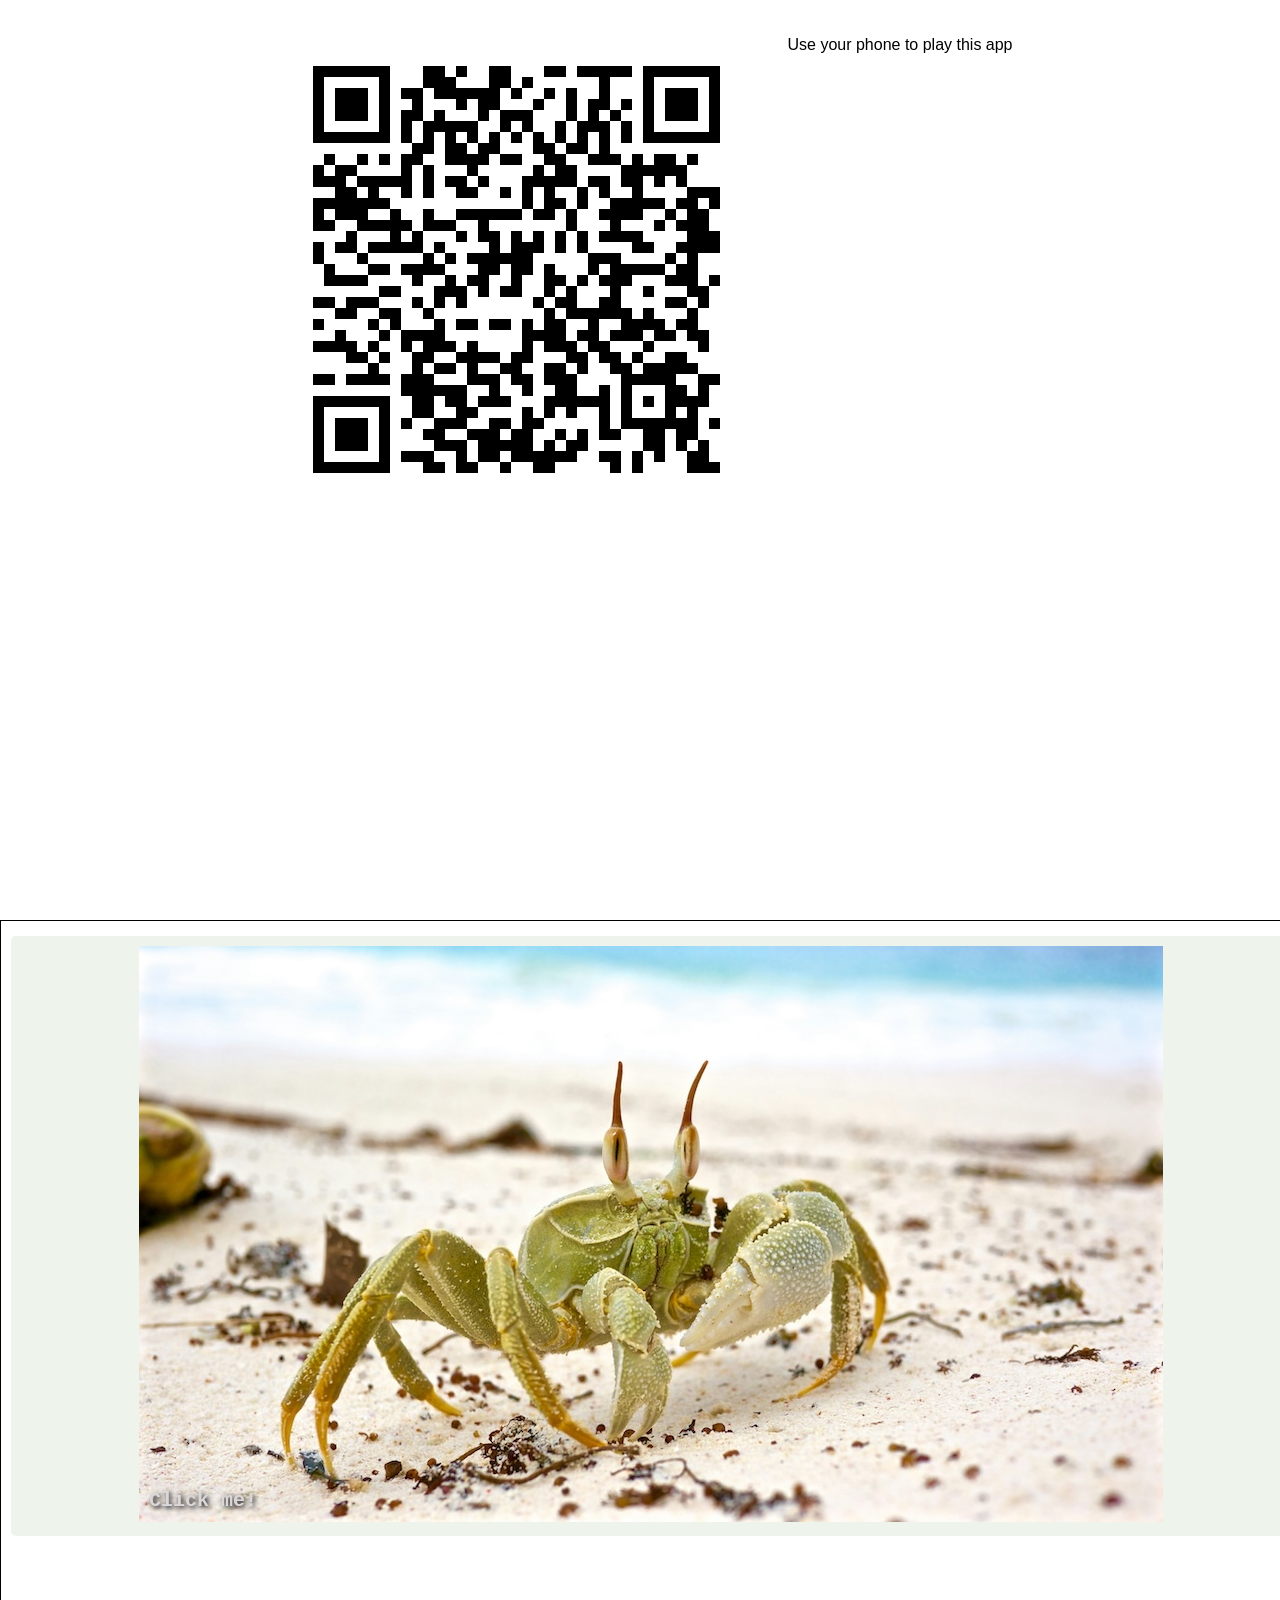
==== index.html @ e806fefc "Update" ====
<!DOCTYPE html>
<html lang="en">

<head>
    <meta charset="UTF-8">
    <link rel="stylesheet" href="./style.css">
    <meta name="viewport" content="width=device-width, initial-scale=1.0">
    <title>Pen</title>
    <style>
        body {
            font-family: Arial, sans-serif;
            margin: 0;
            padding: 0;
        }

        /* Scrollable container for links */
        .scroll-container {
            width: 100%;
            height: 100vh;
            /* Set the height of the container */
            border: 1px solid #000;
            overflow-y: auto;
            /* Enables vertical scrolling */
            padding: 10px;
            margin-top: 20px;
        }

        /* Style for each link */
        .scroll-container a {
            display: block;
            /* Makes each link take up the whole width */
            padding: 10px;
            background-color: hsl(100, 29%, 94%);
            color: white;
            text-decoration: none;
            margin: 5px 0;
            text-align: center;
            border-radius: 5px;
            font-size: 16px;
            transition: background-color 0.3s ease;
        }

        /* Hover effect for links */
        .scroll-container a:hover {
            background-color:  hsl(102, 21%, 82%);
        }

        /* add for the image container and overlay text */
        .image-container {
            position: relative;
            display: inline-block;
        }

        .image-container img {
            display: block;
            width: 100%;
        }

        .overlay-text {
            position: absolute;
            bottom: 10px;
            /* Distance from bottom */
            left: 10px;
            /* Distance from left */
            transform: none;
            color: hsl(300, 4%, 85%);
            font-family: "Courier New", monospace;
            font-size: 20px;
            font-weight: bold;
            text-shadow: 2px 2px 5px black;
            pointer-events: none;
            /* Optional: clicking the text still clicks the link */
        }
    </style>
</head>

<body>
    <p id="os"></p>

    <script>
        const ua = navigator.userAgent;

        let os = "Unknown";
        let aborttag = false;

        if (/Windows/i.test(ua)) {
            os = "Windows";
        } else if (/Android/i.test(ua)) {
            os = "Android";
        } else if (/iPhone|iPad|iPod/i.test(ua)) {
            os = "iOS";
        } else if (/Mac OS X/i.test(ua)) {
            os = "macOS";
        } else if (/Linux/i.test(ua)) {
            os = "Linux";
        }

        console.log("Index init tag 0 os:", os);
        if ((os == "macOS") || (os == "Linux") || (os == "Windows")) {
            document.body.innerHTML = `
<div id="windows-block" style="
  display: flex;
  align-items: flex-start;
  justify-content: center;
  gap: 20px;
  width: 100vw;
  height: 100vh;
  box-sizing: border-box;
  padding-top: 20px;
">
  <img
    src="adobe-express-qr-code.png"
    alt="Windows detected"
    style="
      max-width: 40vw;
      max-height: 60vh;
      width: auto;
      height: auto;
      object-fit: contain;
    "
  >
  <p>Use your phone to play this app</p>
</div>

      `;
            ///  throw new Error("Stop execution");
            aborttag = true
            console.log("Index init tag 1 ", ua);
        }

    </script>

    <div class="scroll-container">
        <a href="crab.html" class="fullscreenLink" target="_blank" rel="noopener">
            <div class="image-container">
                <img src="icon.jpg" alt="Image">
                <span class="overlay-text">Click me!</span>
            </div>
        </a>
    </div>
</body>

</html>
---- style.css ----
html::before {
  content: 'ZenPlus ♥ The Web';
  position: fixed;
  inset: 0;
  z-index: -1;
  margin: auto;
  width: fit-content;
  height: fit-content;
  font-family: monospace;
  opacity: 0.6;
  background: rgb(177, 206, 177);
  color: white;
  padding: 4px 8px;
  border-radius: 4px;
}
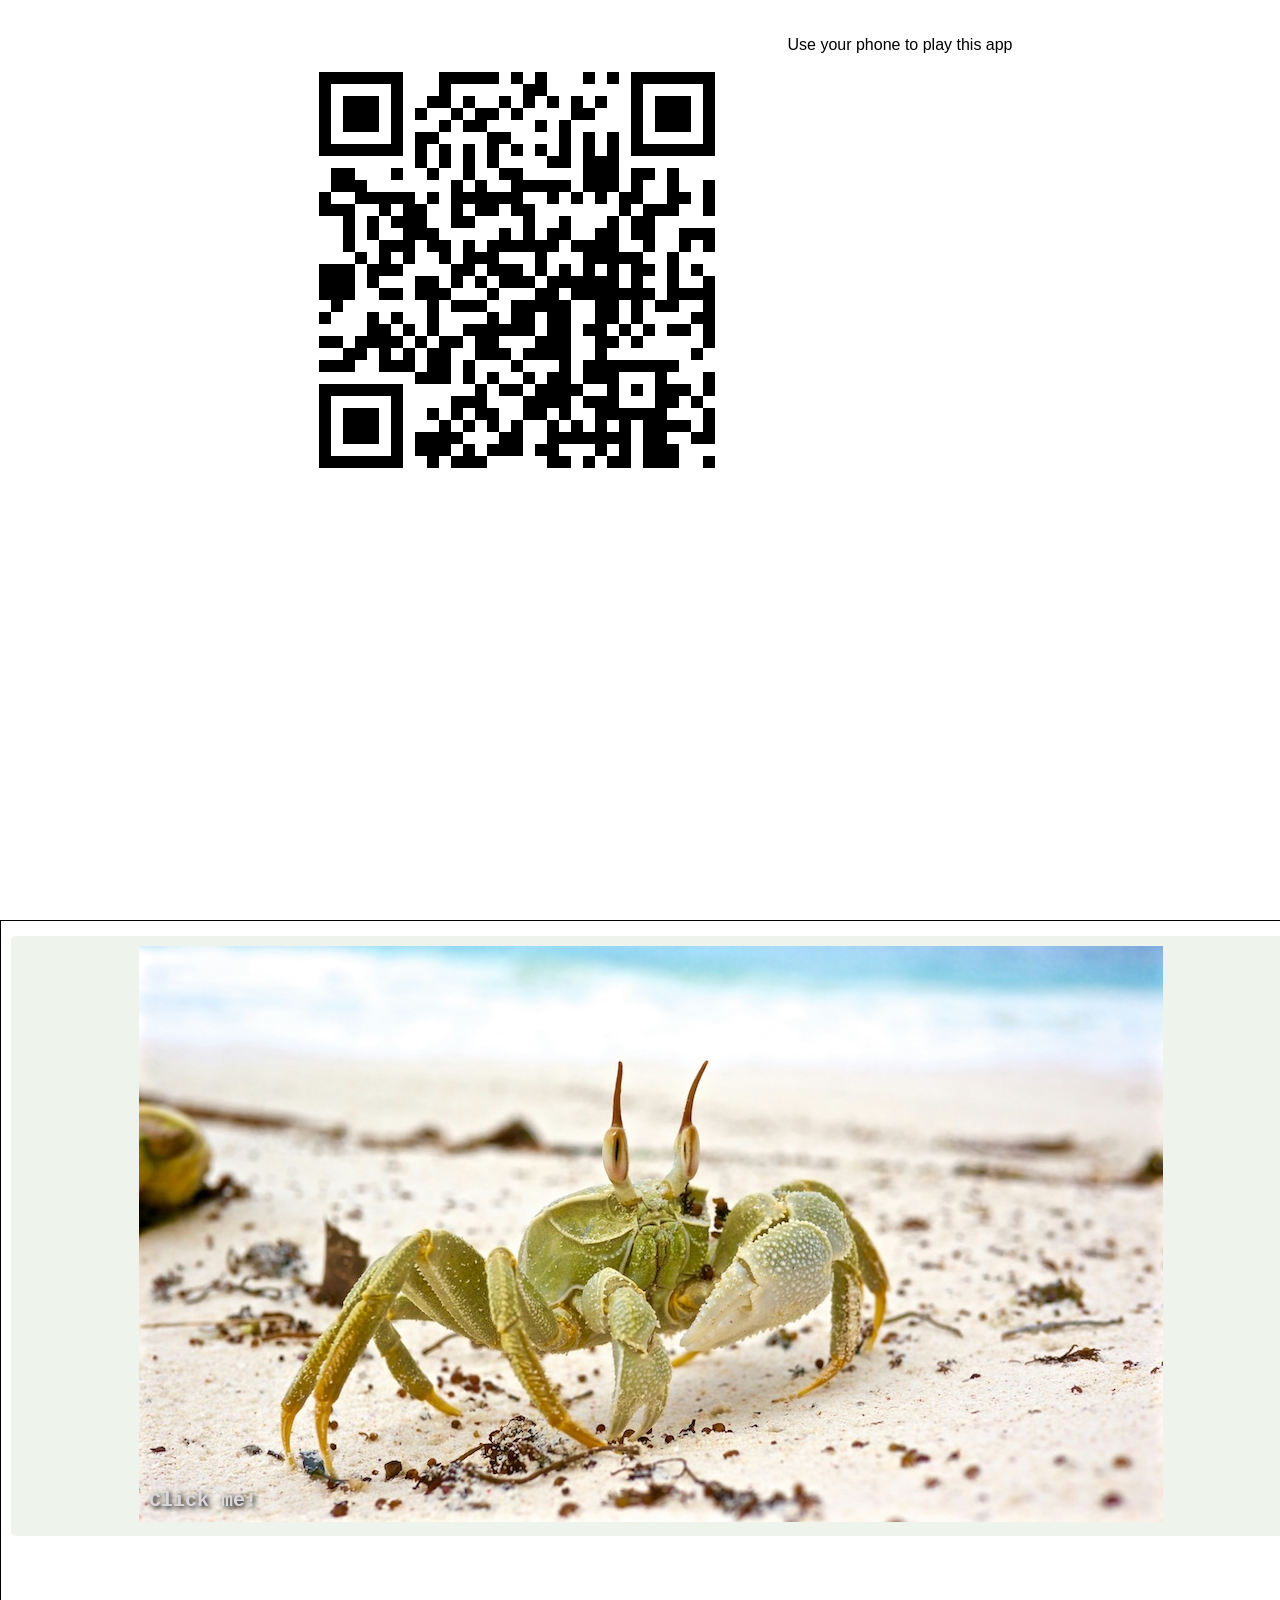
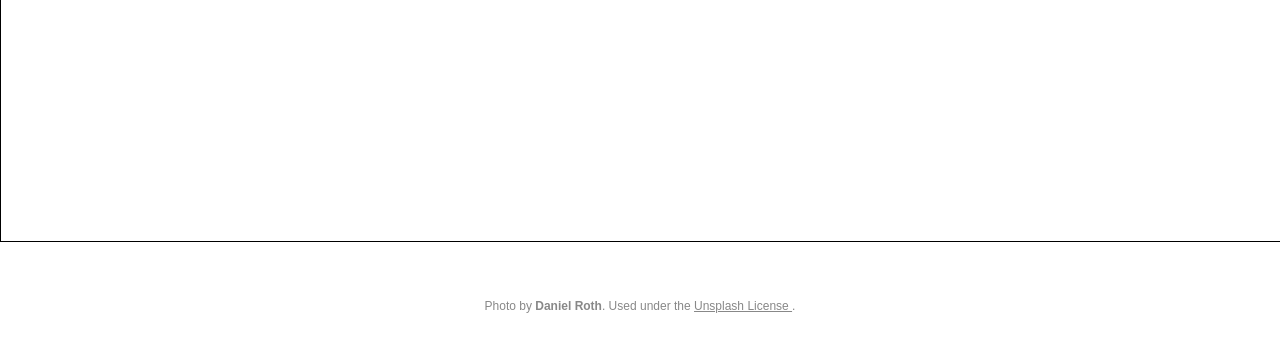
==== commit aa1881cd: "Update" ====
--- a/index.html
+++ b/index.html
@@ -5,7 +5,7 @@
     <meta charset="UTF-8">
     <link rel="stylesheet" href="./style.css">
     <meta name="viewport" content="width=device-width, initial-scale=1.0">
-    <title>Pen</title>
+    <title>Zen Plus</title>
     <style>
         body {
             font-family: Arial, sans-serif;
@@ -42,7 +42,7 @@
 
         /* Hover effect for links */
         .scroll-container a:hover {
-            background-color:  hsl(102, 21%, 82%);
+            background-color: hsl(102, 21%, 82%);
         }
 
         /* add for the image container and overlay text */
@@ -138,6 +138,15 @@
             </div>
         </a>
     </div>
+    <footer>
+        <p>
+            Photo by <strong>Daniel Roth</strong>.
+            Used under the
+            <a href="https://unsplash.com/license" target="_blank" rel="noopener noreferrer">
+                Unsplash License
+            </a>.
+        </p>
+    </footer>
 </body>
 
 </html>
--- a/style.css
+++ b/style.css
@@ -13,3 +13,15 @@
   padding: 4px 8px;
   border-radius: 4px;
 }
+
+footer {
+  text-align: center;
+  font-size: 12px;
+  color: #888;
+  margin-top: 30px;
+  padding: 15px;
+}
+footer a {
+  color: inherit;
+  text-decoration: underline;
+}
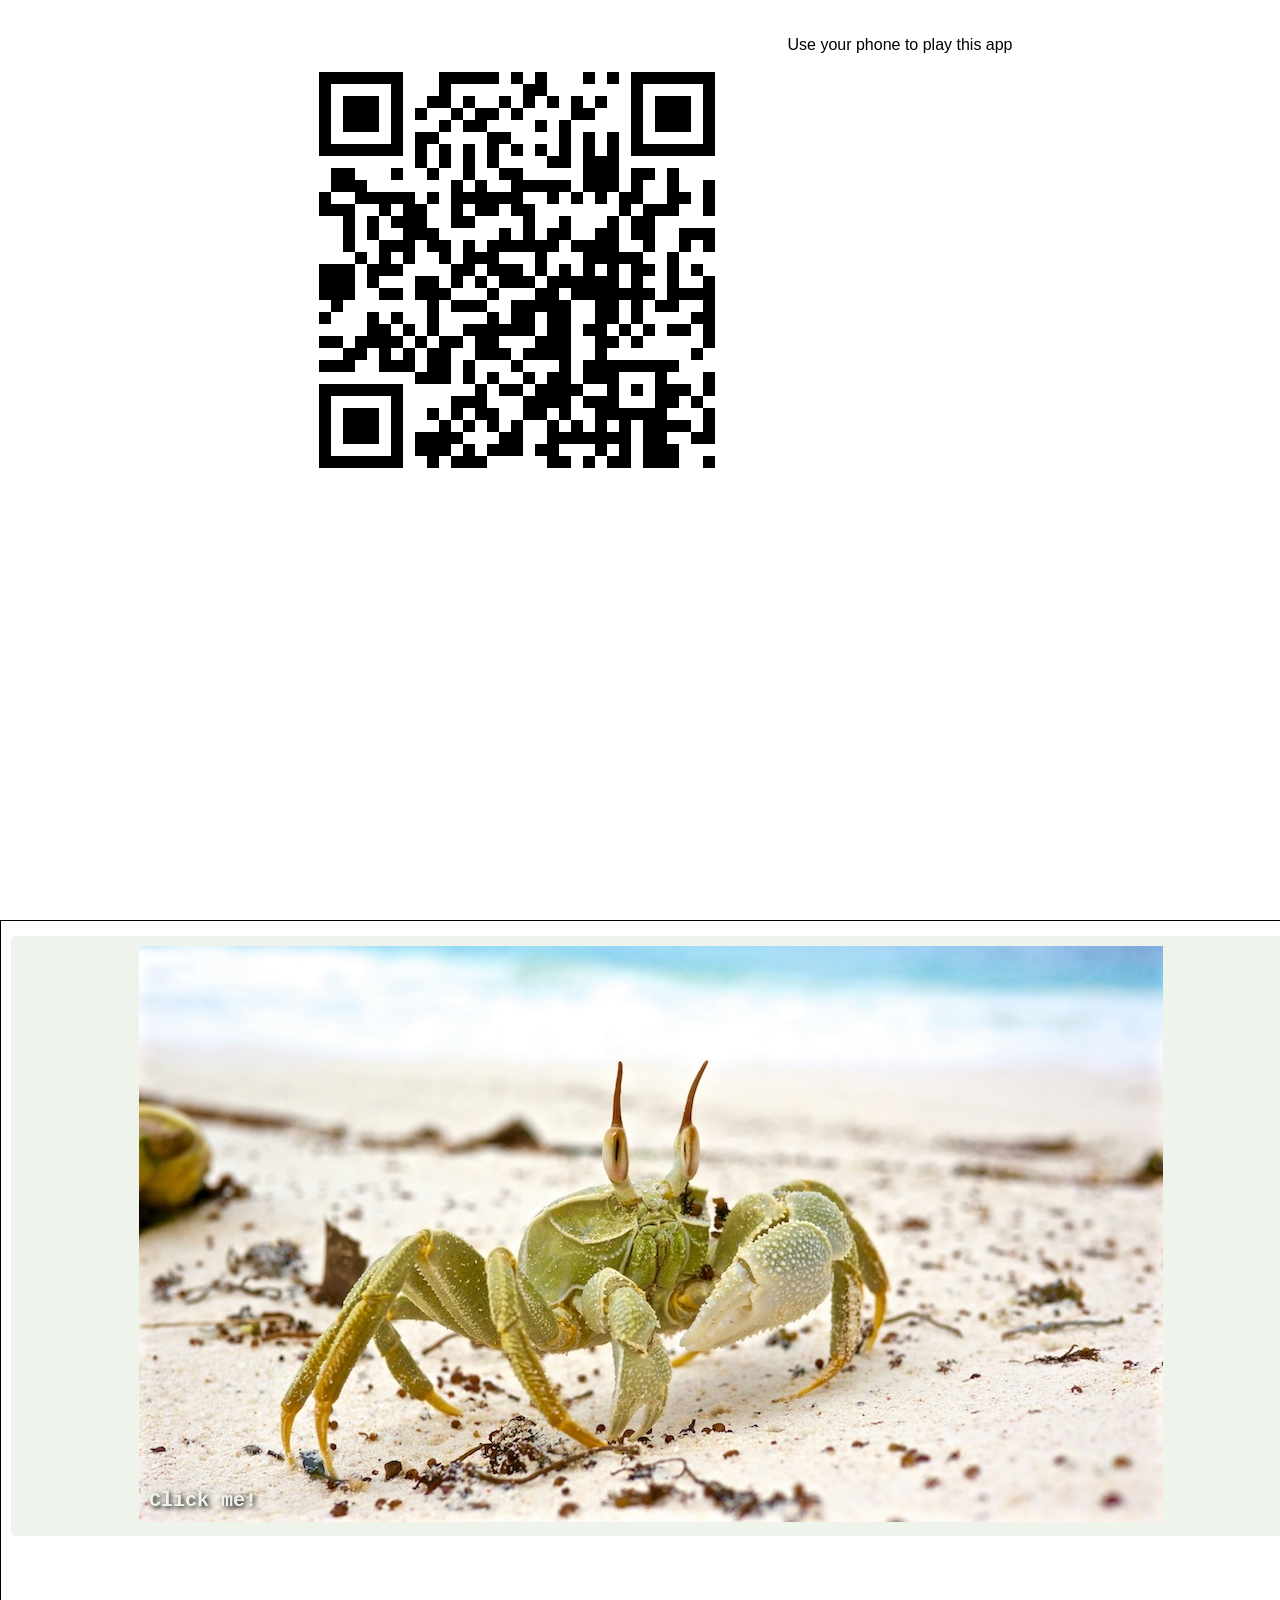
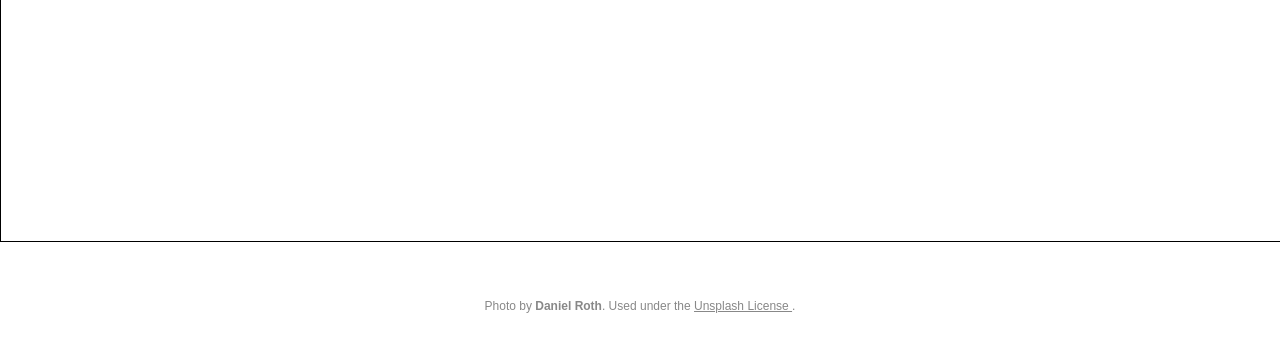
==== commit c4439c14: "Update" ====
--- a/index.html
+++ b/index.html
@@ -63,7 +63,7 @@
             left: 10px;
             /* Distance from left */
             transform: none;
-            color: hsl(300, 4%, 85%);
+            color:  hsl(100, 29%, 94%);
             font-family: "Courier New", monospace;
             font-size: 20px;
             font-weight: bold;
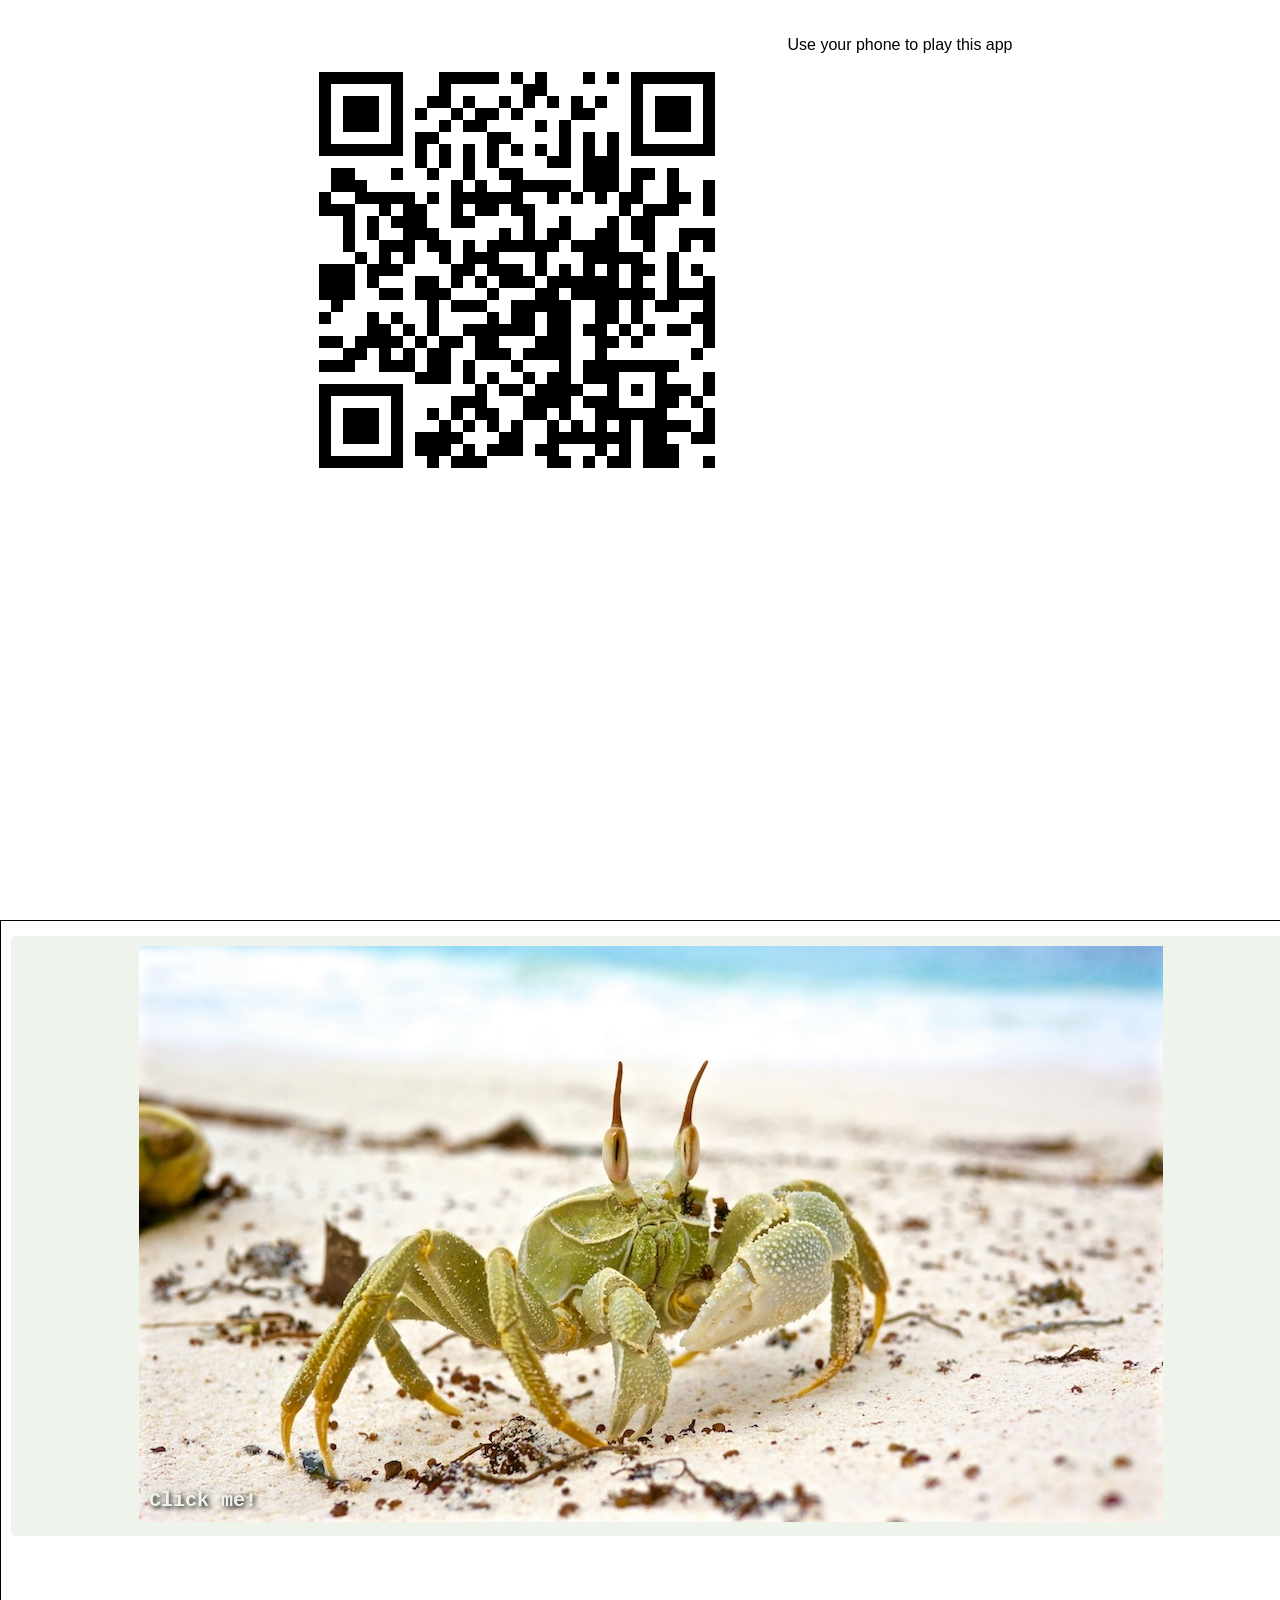
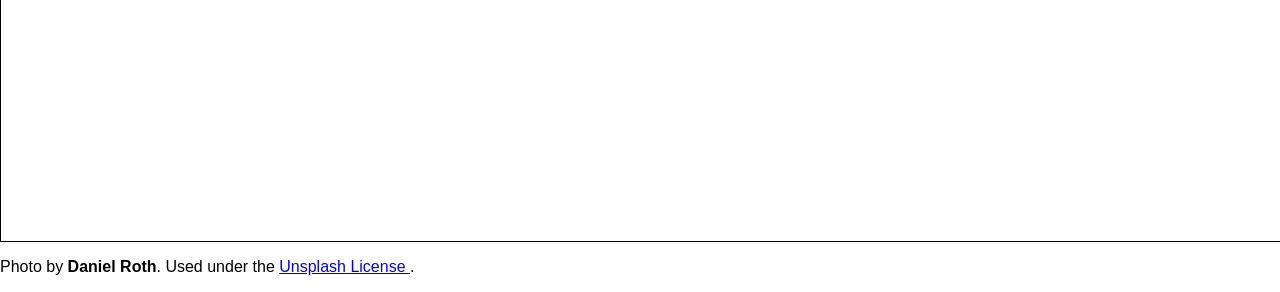
==== commit 8864d948: "Update" ====
--- a/index.html
+++ b/index.html
@@ -138,7 +138,7 @@
             </div>
         </a>
     </div>
-    <footer>
+
         <p>
             Photo by <strong>Daniel Roth</strong>.
             Used under the
@@ -146,7 +146,7 @@
                 Unsplash License
             </a>.
         </p>
-    </footer>
+
 </body>
 
 </html>
--- a/style.css
+++ b/style.css
@@ -13,15 +13,3 @@
   padding: 4px 8px;
   border-radius: 4px;
 }
-
-footer {
-  text-align: center;
-  font-size: 12px;
-  color: #888;
-  margin-top: 30px;
-  padding: 15px;
-}
-footer a {
-  color: inherit;
-  text-decoration: underline;
-}
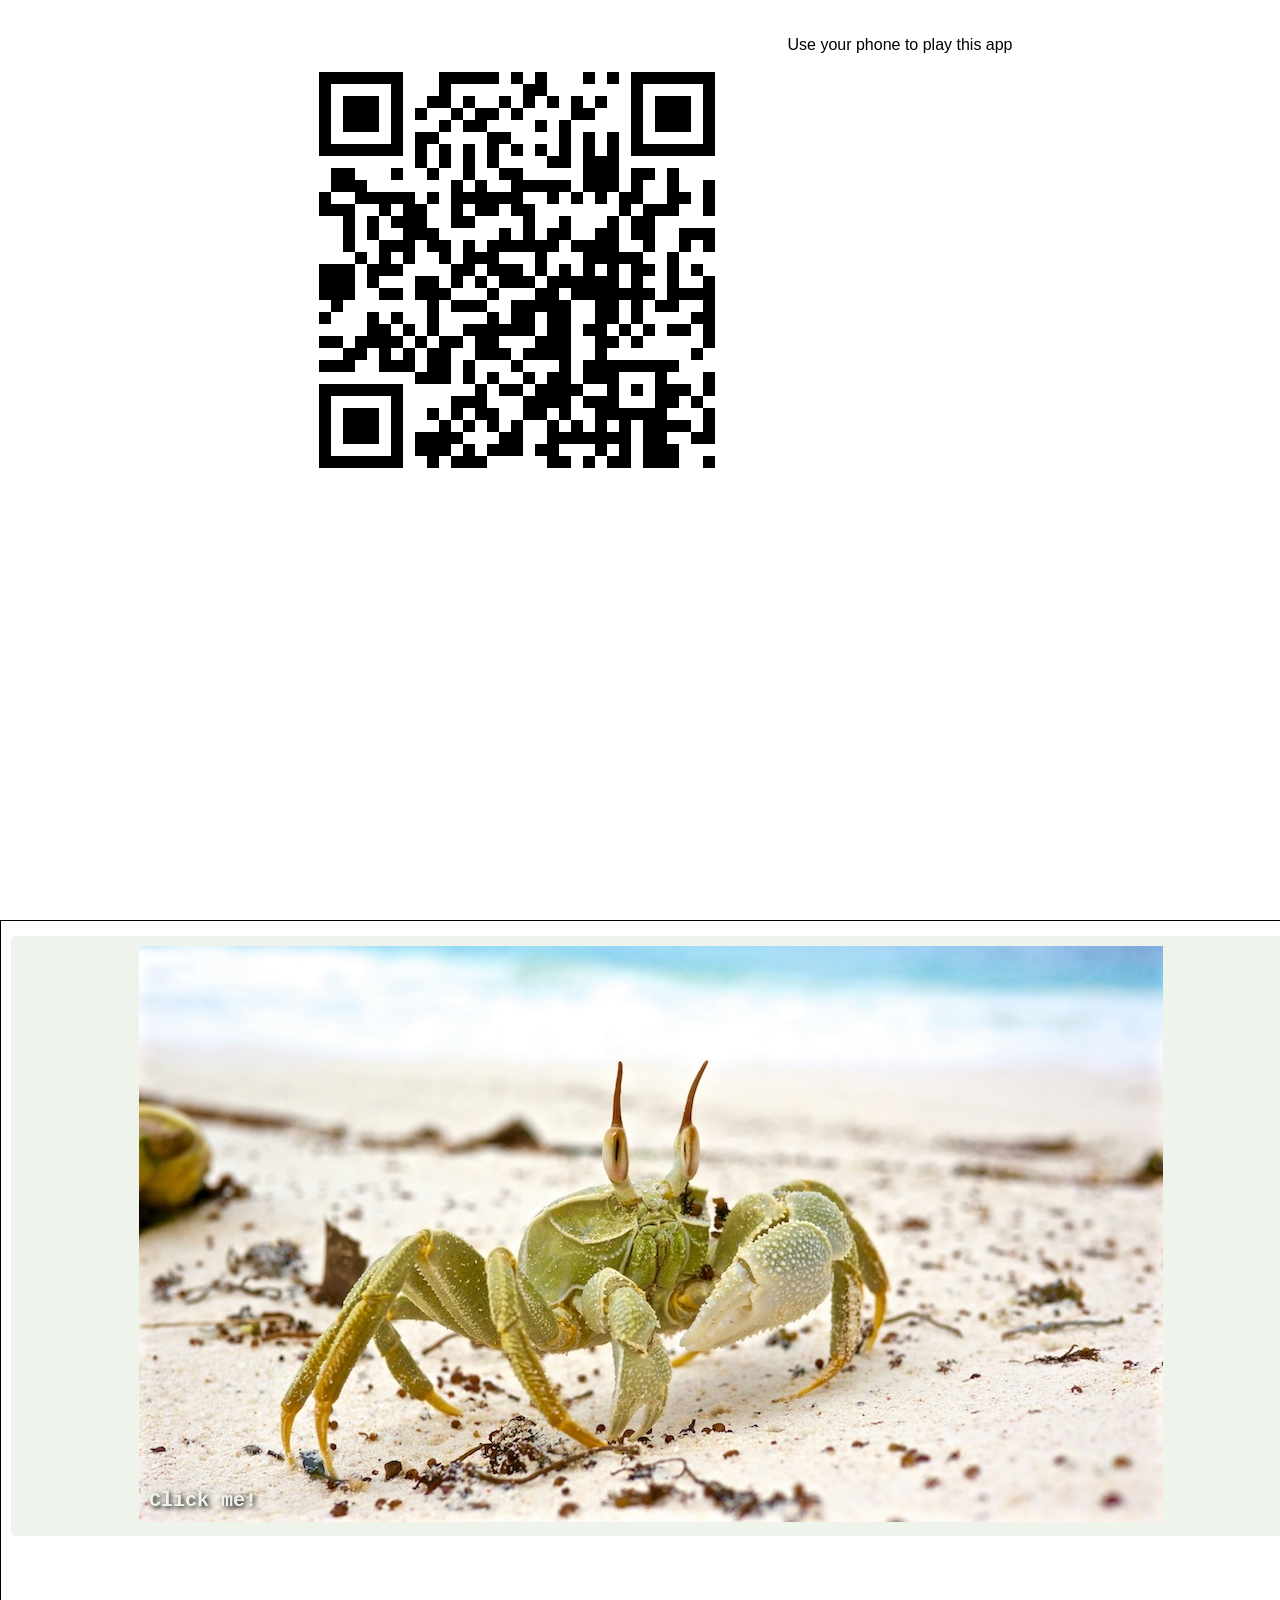
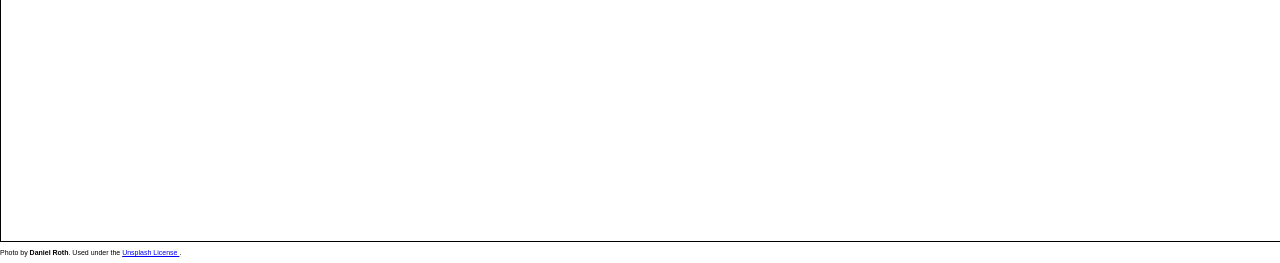
==== commit ebb8cab6: "Update" ====
--- a/index.html
+++ b/index.html
@@ -139,7 +139,7 @@
         </a>
     </div>
 
-        <p>
+        <p style="font-size: 7px;">
             Photo by <strong>Daniel Roth</strong>.
             Used under the
             <a href="https://unsplash.com/license" target="_blank" rel="noopener noreferrer">
